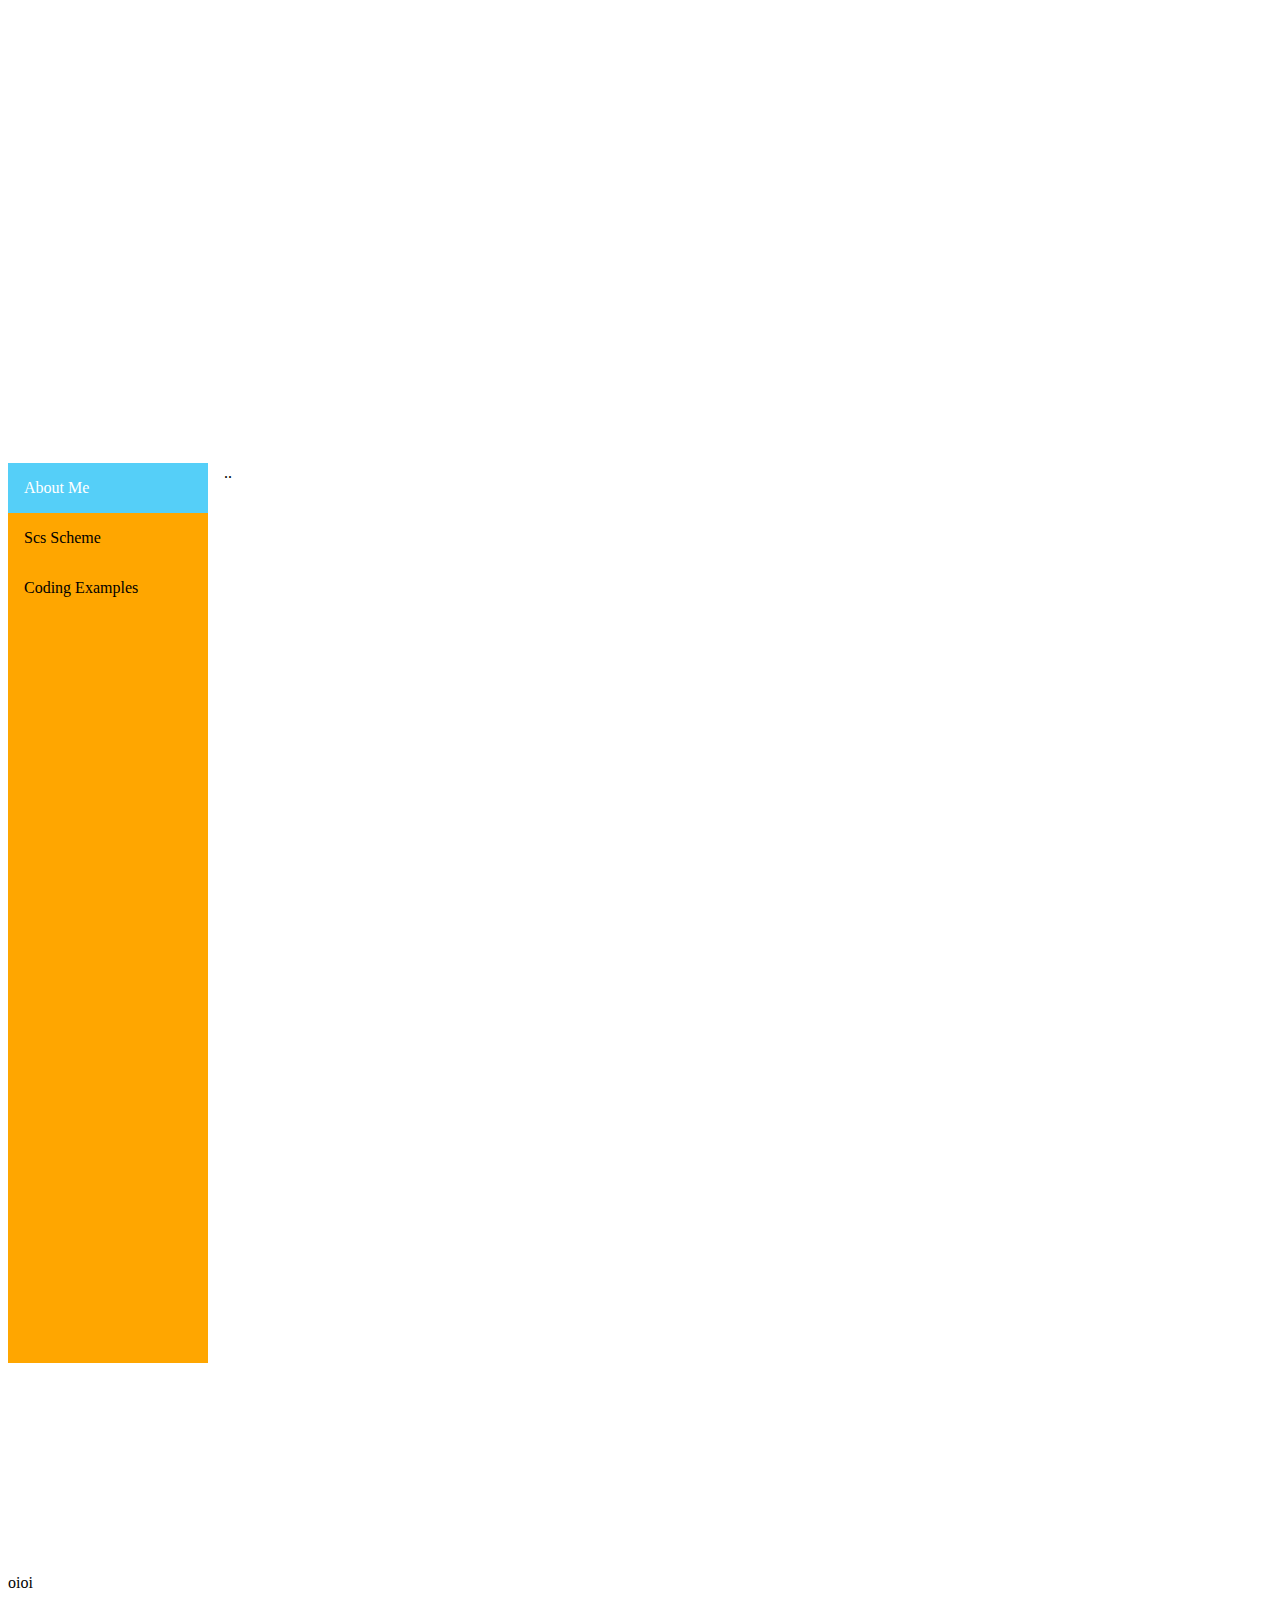
==== index.html @ 6bb73a6a "Porfolio" ====
<!DOCTYPE html>
<hmtl lang="en">
<head>
  <link rel="stylesheet" href="style.css">
  <meta charset="UTF-8">
<meta name="viewport" content="width=device-width, initial-scale=1">
<title>Joshua Harrop's Portfolio</title>
</head>
<body>
  <html>
    <style>
    body {
      background-image: url('img/MaxPixel.net-Abstract-Background-Abstract-Art-Abstract-4745652.jpg');
      background-repeat: no-repeat;
      background-attachment: fixed;
      BAckground-size: cover;
    }
    </style>
    </head>
    <body>
    
  
    </body>
    </html>
    
        
       
        
  
  <h1>JH<h1>
  <h2>Joshua Harrop</h2>  
  
  
    
    </h1>
    <div class="sidebar">
      <a class="active" href="#about-me.html">About Me</a>
      <a href="#scs-scheme.html">Scs Scheme</a>
      <a href="#about">Coding Examples</a>
    </div>
    
    <div class="content">
      ..
    </div>
   <section>
    <p>But you can call me Josh. I have always been interested in the intricasies of how websites operate and whats beneath the superfical look of a page. 
      Im finally starting to learn what I have always wanted and it is a new and interesting experience and i am finding it challenging and learning a lot.</p>     
    </section> 


oioi


</body>
<footer>








</footer>
---- style.css ----
sidebar {
    margin: 0;
    padding: 0;
    width: 200px;
    background-color: #f1f1f1;
    position: fixed;
    height: 100%;
    overflow: auto;
  }
  
  .sidebar a {
    display: block;
    color: black;
    padding: 16px;
    text-decoration: none;
  }
  
 
  h1{
font-size: 100px;
  }
  .sidebar {
    margin: 0;
    padding: 0;
    width: 200px;
    background-color:rgb(255, 166, 0);
    position: fixed;
    height: 100%;
    overflow: auto;
  }
  
  
  .sidebar a {
    display: block;
    color: black;
    padding: 16px;
    text-decoration: none;
  }
  
  
  .sidebar a.active {
    background-color: rgb(85, 207, 248);
    color: white;
  }
  
  
  .sidebar a:hover:not(.active) {
    background-color: #555;
    color: white;
  }
  
 
  div.content {
    margin-left: 200px;
    padding: 1px 16px;
    height: 1000px;
  }
  
  
  @media screen and (max-width: 700px) {
    .sidebar {
      width: 100%;
      height: auto;
      position: relative;
    }
    .sidebar a {float: left;}
    div.content {margin-left: 5rem;}
  }
  
  
  @media screen and (max-width: 400px) {
    .sidebar a {
      text-align: center;
      float: none;
    }
  }
  h1{
color: white;
text-align: left;
font-family: 'Franklin Gothic Medium', 'Arial Narrow', Arial, sans-serif;

  }
  h2{

    color: white;
    text-align: center;
    font-family: 'Franklin Gothic Medium', 'Arial Narrow', Arial, sans-serif;
    font-size: 100px;
    
  }
  
  p{
Color: white;
text-align: center;
font-family: 'Franklin Gothic Medium', 'Arial Narrow', Arial, sans-serif;
font-size: 20px;
margin-left: 300px;
  }
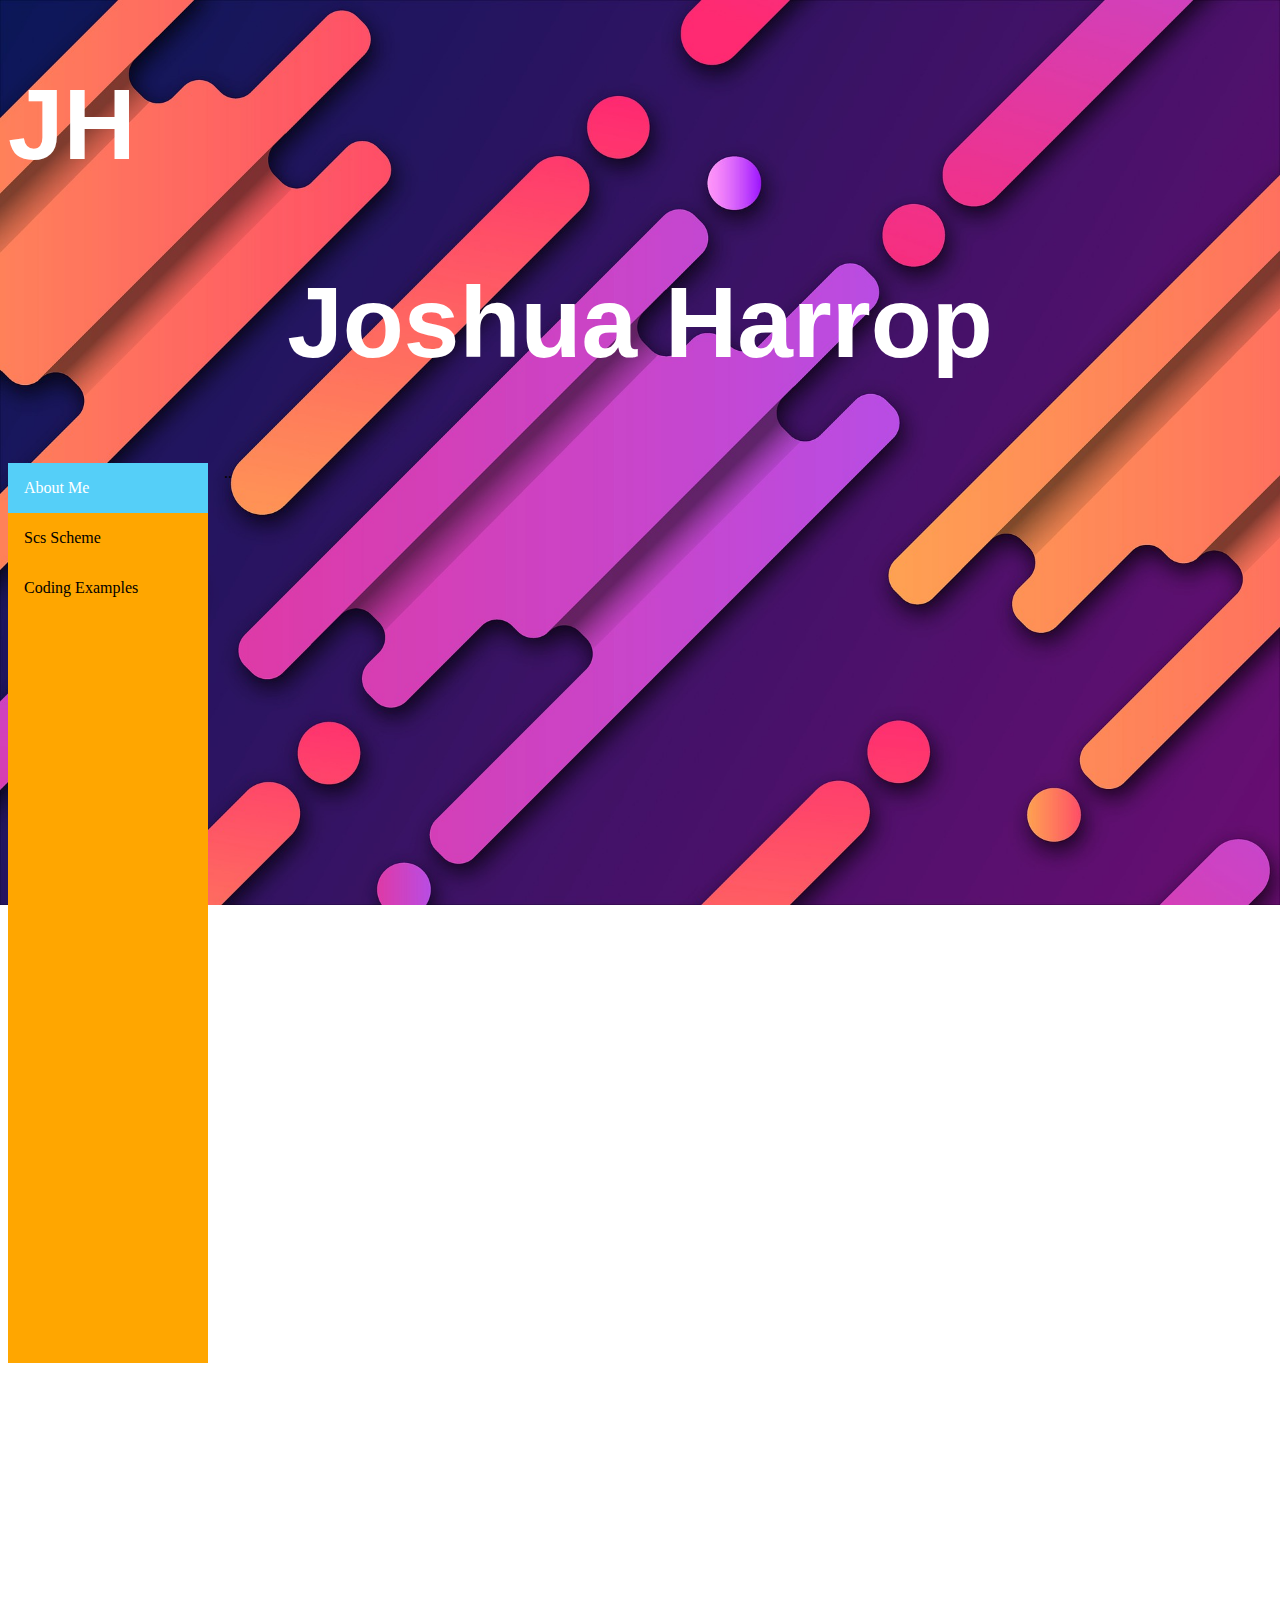
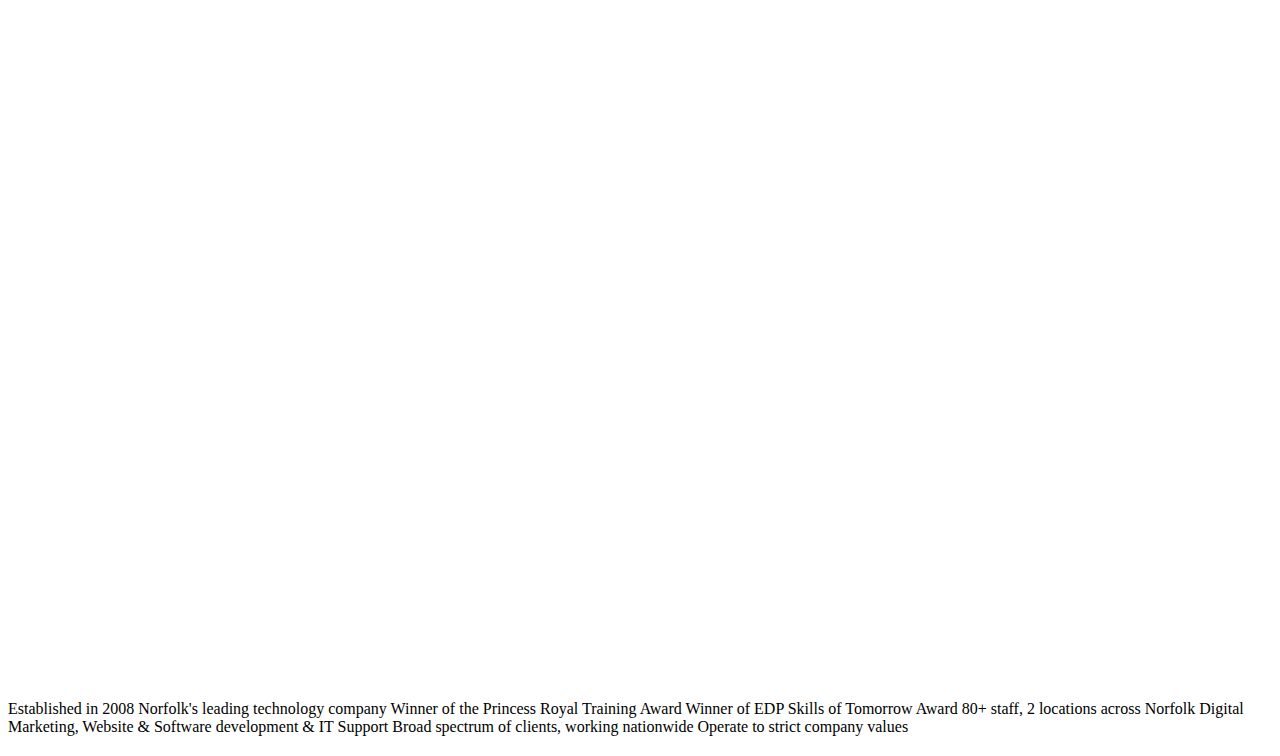
==== commit d72d6bf9: "add bacground image" ====
--- a/index.html
+++ b/index.html
@@ -47,8 +47,28 @@
       Im finally starting to learn what I have always wanted and it is a new and interesting experience and i am finding it challenging and learning a lot.</p>     
     </section> 
 
+    <h2>SCS-Scheme</h2>
 
-oioi
+    <p>The Scion Coalition Scheme is an intensive, specially tailored training program run by Netmatters in order to give willing candidates the opportunity to enter the industry as web developers. Under the supervision of senior web developers, scions generally aim to complete training within six to nine months. The course is intensive and therefore the level of learning achieved is extensive in a short space of time.
+
+      Treehouse
+      Treehouse is an online learning community, featuring videos covering a number of topics from basic HTML to C# programming, iOS development, data analysis, and more. By completing courses users can earn points, allowing them to track their progress and see how much they?ve covered in certain areas.
+      Total Score
+      teamtreehouse.com/xxxxx
+      
+     <h2>About Netmatters</h2>
+      Established in 2008
+      Norfolk's leading technology company
+      Winner of the Princess Royal Training Award
+      Winner of EDP Skills of Tomorrow Award
+      80+ staff, 2 locations across Norfolk
+      Digital Marketing, Website & Software development & IT Support
+      Broad spectrum of clients, working nationwide
+      Operate to strict company values
+  </p>
+
+
+
 
 
 </body>
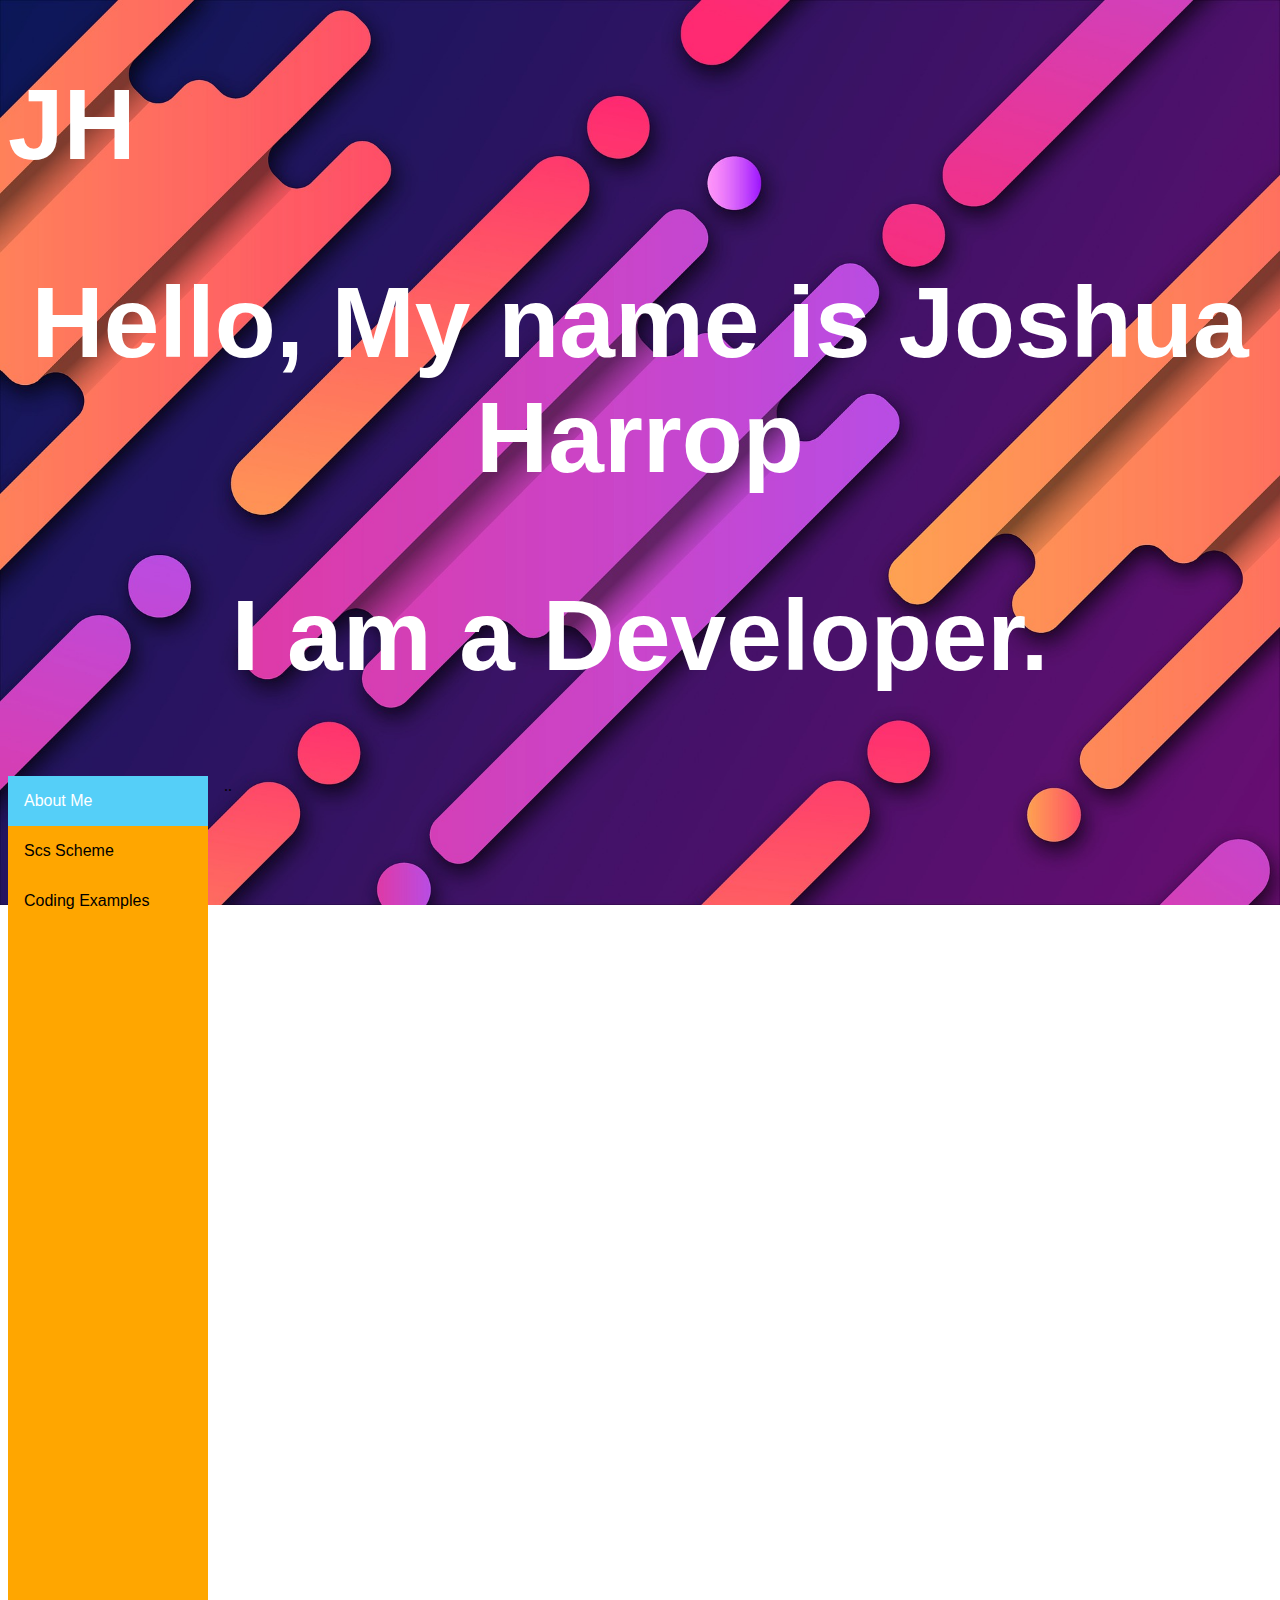
==== commit 67f62486: "add" ====
--- a/index.html
+++ b/index.html
@@ -28,7 +28,9 @@
         
   
   <h1>JH<h1>
-  <h2>Joshua Harrop</h2>  
+    <h2>Hello, My name is Joshua Harrop<h2> 
+
+  <h2>I am a Developer.</h2>
   
   
     
@@ -47,25 +49,39 @@
       Im finally starting to learn what I have always wanted and it is a new and interesting experience and i am finding it challenging and learning a lot.</p>     
     </section> 
 
+    <h2>Coding Examples</h2>
+
+    <P>Coming soon...</P>
+   
+  
+
+
+
+
+
+    
+    
+    
+    
     <h2>SCS-Scheme</h2>
 
-    <p>The Scion Coalition Scheme is an intensive, specially tailored training program run by Netmatters in order to give willing candidates the opportunity to enter the industry as web developers. Under the supervision of senior web developers, scions generally aim to complete training within six to nine months. The course is intensive and therefore the level of learning achieved is extensive in a short space of time.
+     <p>The Scion Coalition Scheme is an intensive, specially tailored training program run by Netmatters in order to give willing candidates the opportunity to enter the industry as web developers. Under the supervision of senior web developers, scions generally aim to complete training within six to nine months. The course is intensive and therefore the level of learning achieved is extensive in a short space of time.
 
-      Treehouse
-      Treehouse is an online learning community, featuring videos covering a number of topics from basic HTML to C# programming, iOS development, data analysis, and more. By completing courses users can earn points, allowing them to track their progress and see how much they?ve covered in certain areas.
-      Total Score
-      teamtreehouse.com/xxxxx
-      
-     <h2>About Netmatters</h2>
-      Established in 2008
-      Norfolk's leading technology company
-      Winner of the Princess Royal Training Award
-      Winner of EDP Skills of Tomorrow Award
-      80+ staff, 2 locations across Norfolk
-      Digital Marketing, Website & Software development & IT Support
-      Broad spectrum of clients, working nationwide
-      Operate to strict company values
-  </p>
+        Treehouse
+        Treehouse is an online learning community, featuring videos covering a number of topics from basic HTML to C# programming, iOS development, data analysis, and more. By completing courses users can earn points, allowing them to track their progress and see how much they?ve covered in certain areas.
+        Total Score
+        teamtreehouse.com/joshuaharrop2
+        
+       <h2>About Netmatters</h2>
+        <p>Established in 2008
+        Norfolk's leading technology company
+        Winner of the Princess Royal Training Award
+        Winner of EDP Skills of Tomorrow Award
+        80+ staff, 2 locations across Norfolk
+        Digital Marketing, Website & Software development & IT Support
+        Broad spectrum of clients, working nationwide
+        Operate to strict company values
+    </p>
 
 
 
--- a/style.css
+++ b/style.css
@@ -29,6 +29,7 @@
     position: fixed;
     height: 100%;
     overflow: auto;
+    font-family: 'Franklin Gothic Medium', 'Arial Narrow', Arial, sans-serif;
   }
   
   
@@ -97,6 +98,4 @@
 font-family: 'Franklin Gothic Medium', 'Arial Narrow', Arial, sans-serif;
 font-size: 20px;
 margin-left: 300px;
-  }
- 
-  +  }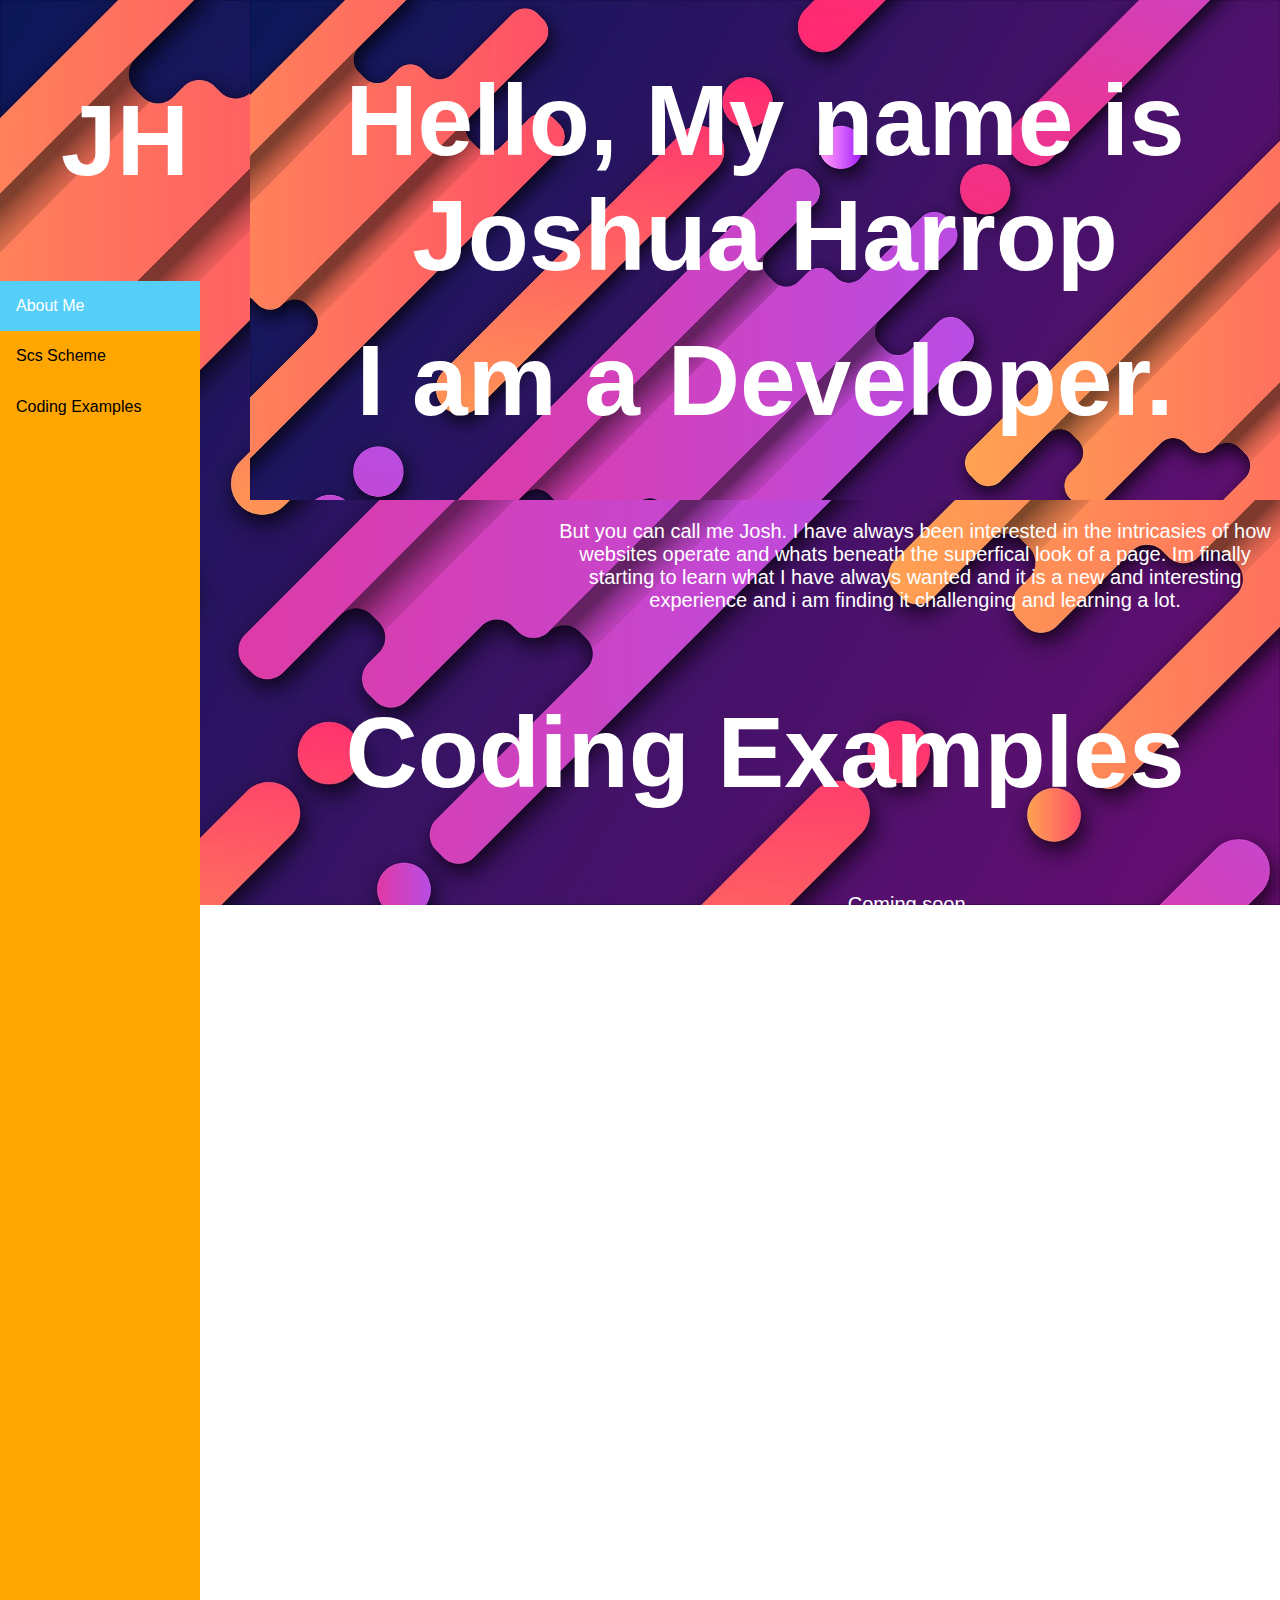
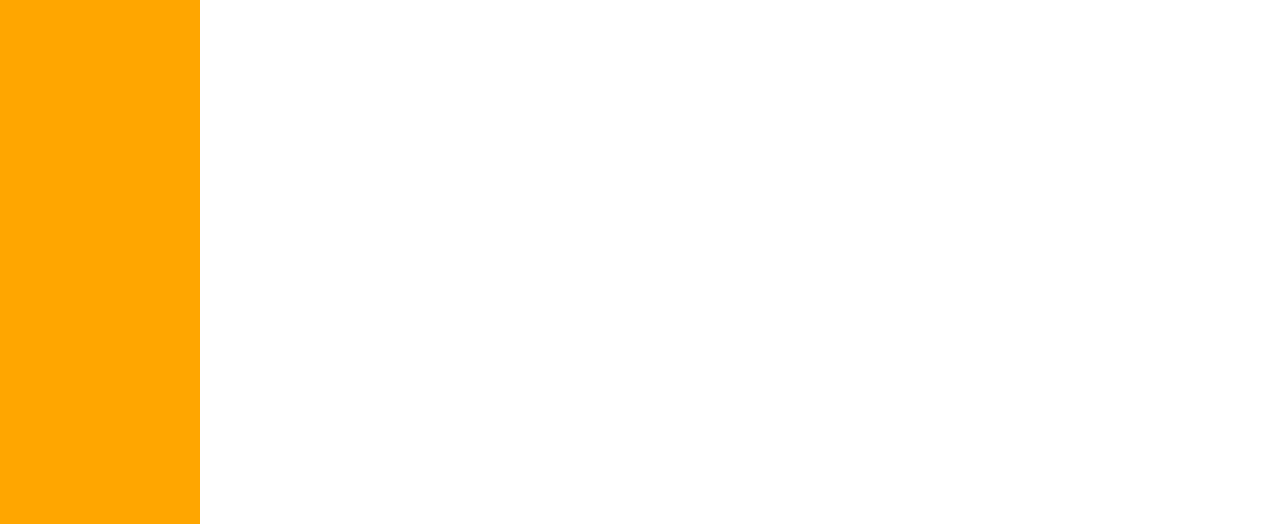
==== commit ef903db6: "Change" ====
--- a/index.html
+++ b/index.html
@@ -1,94 +1,55 @@
 <!DOCTYPE html>
-<hmtl lang="en">
+<html lang="en">
+
 <head>
-  <link rel="stylesheet" href="style.css">
-  <meta charset="UTF-8">
-<meta name="viewport" content="width=device-width, initial-scale=1">
-<title>Joshua Harrop's Portfolio</title>
+    <meta charset="UTF-8">
+    <meta http-equiv="X-UA-Compatible" content="IE=edge">
+    <meta name="viewport" content="width=device-width, initial-scale=1.0">
+    <title>Josh Harrop's Portfolio</title>
+    <link rel="stylesheet" href="normalise.css">
+    <link rel="stylesheet" href="style.css">
 </head>
+
 <body>
-  <html>
     <style>
-    body {
-      background-image: url('img/MaxPixel.net-Abstract-Background-Abstract-Art-Abstract-4745652.jpg');
-      background-repeat: no-repeat;
-      background-attachment: fixed;
-      BAckground-size: cover;
-    }
-    </style>
-    </head>
-    <body>
-    
-  
-    </body>
-    </html>
-    
-        
-       
-        
-  
-  <h1>JH<h1>
-    <h2>Hello, My name is Joshua Harrop<h2> 
+        body {
+          background-image: url('img/MaxPixel.net-Abstract-Background-Abstract-Art-Abstract-4745652.jpg');
+          background-repeat: no-repeat;
+          background-attachment: fixed;
+          background-size: cover;
+        }
+      </style>
+    <div class="nav">
+        <h2>JH</h2>
+        <div class="sidebar">
+            <a class="active" href="#about-me.html">About Me</a>
+            <a href="#scs-scheme.html">Scs Scheme</a>
+            <a href="#about">Coding Examples</a>
+        </div>
+    </div>
+    <div class="main">
+        <div class="banner">
+            <div class="container">
+                <div class="column">
+                    <h2>Hello, My name is Joshua Harrop</h2>
 
-  <h2>I am a Developer.</h2>
-  
-  
-    
-    </h1>
-    <div class="sidebar">
-      <a class="active" href="#about-me.html">About Me</a>
-      <a href="#scs-scheme.html">Scs Scheme</a>
-      <a href="#about">Coding Examples</a>
-    </div>
-    
-    <div class="content">
-      ..
-    </div>
-   <section>
-    <p>But you can call me Josh. I have always been interested in the intricasies of how websites operate and whats beneath the superfical look of a page. 
-      Im finally starting to learn what I have always wanted and it is a new and interesting experience and i am finding it challenging and learning a lot.</p>     
-    </section> 
+                    <h2>I am a Developer.</h2>
+                </div>
+            </div>
 
-    <h2>Coding Examples</h2>
+        </div>
 
-    <P>Coming soon...</P>
-   
-  
+        <section>
+            <p>But you can call me Josh. I have always been interested in the intricasies of how websites operate and
+                whats beneath the superfical look of a page.
+                Im finally starting to learn what I have always wanted and it is a new and interesting experience and i
+                am
+                finding it challenging and learning a lot.</p>
+        </section>
 
+        <h2>Coding Examples</h2>
 
-
-
-
-    
-    
-    
-    
-    <h2>SCS-Scheme</h2>
-
-     <p>The Scion Coalition Scheme is an intensive, specially tailored training program run by Netmatters in order to give willing candidates the opportunity to enter the industry as web developers. Under the supervision of senior web developers, scions generally aim to complete training within six to nine months. The course is intensive and therefore the level of learning achieved is extensive in a short space of time.
-
-        Treehouse
-        Treehouse is an online learning community, featuring videos covering a number of topics from basic HTML to C# programming, iOS development, data analysis, and more. By completing courses users can earn points, allowing them to track their progress and see how much they?ve covered in certain areas.
-        Total Score
-        teamtreehouse.com/joshuaharrop2
-        
-       <h2>About Netmatters</h2>
-        <p>Established in 2008
-        Norfolk's leading technology company
-        Winner of the Princess Royal Training Award
-        Winner of EDP Skills of Tomorrow Award
-        80+ staff, 2 locations across Norfolk
-        Digital Marketing, Website & Software development & IT Support
-        Broad spectrum of clients, working nationwide
-        Operate to strict company values
-    </p>
-
-
-
-
-
-</body>
-<footer>
+        <P>Coming soon...</P>
 
 
 
@@ -97,4 +58,36 @@
 
 
 
-</footer>
+
+
+
+        <h2>SCS-Scheme</h2>
+
+       <p> The Scion Coalition Scheme is an intensive, specially tailored training program run by Netmatters in order
+            to give willing candidates the opportunity to enter the industry as web developers. Under the supervision of
+            senior web developers, scions generally aim to complete training within six to nine months. The course is
+            intensive and therefore the level of learning achieved is extensive in a short space of time.
+
+            Treehouse
+            Treehouse is an online learning community, featuring videos covering a number of topics from basic HTML to
+            C# programming, iOS development, data analysis, and more. By completing courses users can earn points,
+            allowing them to track their progress and see how much they?ve covered in certain areas.
+            Total Score
+            teamtreehouse.com/joshuaharrop2</p>
+
+        <h2>About Netmatters</h2>
+        <p>Established in 2008
+            Norfolk's leading technology company
+            Winner of the Princess Royal Training Award
+            Winner of EDP Skills of Tomorrow Award
+            80+ staff, 2 locations across Norfolk
+            Digital Marketing, Website & Software development & IT Support
+            Broad spectrum of clients, working nationwide
+            Operate to strict company values
+        </p>
+    </div>
+
+
+</body>
+
+</html>--- a/normalise.css
+++ b/normalise.css
@@ -0,0 +1,349 @@
+/*! normalize.css v8.0.1 | MIT License | github.com/necolas/normalize.css */
+
+/* Document
+   ========================================================================== */
+
+/**
+ * 1. Correct the line height in all browsers.
+ * 2. Prevent adjustments of font size after orientation changes in iOS.
+ */
+
+ html {
+    line-height: 1.15; /* 1 */
+    -webkit-text-size-adjust: 100%; /* 2 */
+  }
+  
+  /* Sections
+     ========================================================================== */
+  
+  /**
+   * Remove the margin in all browsers.
+   */
+  
+  body {
+    margin: 0;
+  }
+  
+  /**
+   * Render the `main` element consistently in IE.
+   */
+  
+  main {
+    display: block;
+  }
+  
+  /**
+   * Correct the font size and margin on `h1` elements within `section` and
+   * `article` contexts in Chrome, Firefox, and Safari.
+   */
+  
+  h1 {
+    font-size: 2em;
+    margin: 0.67em 0;
+  }
+  
+  /* Grouping content
+     ========================================================================== */
+  
+  /**
+   * 1. Add the correct box sizing in Firefox.
+   * 2. Show the overflow in Edge and IE.
+   */
+  
+  hr {
+    box-sizing: content-box; /* 1 */
+    height: 0; /* 1 */
+    overflow: visible; /* 2 */
+  }
+  
+  /**
+   * 1. Correct the inheritance and scaling of font size in all browsers.
+   * 2. Correct the odd `em` font sizing in all browsers.
+   */
+  
+  pre {
+    font-family: monospace, monospace; /* 1 */
+    font-size: 1em; /* 2 */
+  }
+  
+  /* Text-level semantics
+     ========================================================================== */
+  
+  /**
+   * Remove the gray background on active links in IE 10.
+   */
+  
+  a {
+    background-color: transparent;
+  }
+  
+  /**
+   * 1. Remove the bottom border in Chrome 57-
+   * 2. Add the correct text decoration in Chrome, Edge, IE, Opera, and Safari.
+   */
+  
+  abbr[title] {
+    border-bottom: none; /* 1 */
+    text-decoration: underline; /* 2 */
+    text-decoration: underline dotted; /* 2 */
+  }
+  
+  /**
+   * Add the correct font weight in Chrome, Edge, and Safari.
+   */
+  
+  b,
+  strong {
+    font-weight: bolder;
+  }
+  
+  /**
+   * 1. Correct the inheritance and scaling of font size in all browsers.
+   * 2. Correct the odd `em` font sizing in all browsers.
+   */
+  
+  code,
+  kbd,
+  samp {
+    font-family: monospace, monospace; /* 1 */
+    font-size: 1em; /* 2 */
+  }
+  
+  /**
+   * Add the correct font size in all browsers.
+   */
+  
+  small {
+    font-size: 80%;
+  }
+  
+  /**
+   * Prevent `sub` and `sup` elements from affecting the line height in
+   * all browsers.
+   */
+  
+  sub,
+  sup {
+    font-size: 75%;
+    line-height: 0;
+    position: relative;
+    vertical-align: baseline;
+  }
+  
+  sub {
+    bottom: -0.25em;
+  }
+  
+  sup {
+    top: -0.5em;
+  }
+  
+  /* Embedded content
+     ========================================================================== */
+  
+  /**
+   * Remove the border on images inside links in IE 10.
+   */
+  
+  img {
+    border-style: none;
+  }
+  
+  /* Forms
+     ========================================================================== */
+  
+  /**
+   * 1. Change the font styles in all browsers.
+   * 2. Remove the margin in Firefox and Safari.
+   */
+  
+  button,
+  input,
+  optgroup,
+  select,
+  textarea {
+    font-family: inherit; /* 1 */
+    font-size: 100%; /* 1 */
+    line-height: 1.15; /* 1 */
+    margin: 0; /* 2 */
+  }
+  
+  /**
+   * Show the overflow in IE.
+   * 1. Show the overflow in Edge.
+   */
+  
+  button,
+  input { /* 1 */
+    overflow: visible;
+  }
+  
+  /**
+   * Remove the inheritance of text transform in Edge, Firefox, and IE.
+   * 1. Remove the inheritance of text transform in Firefox.
+   */
+  
+  button,
+  select { /* 1 */
+    text-transform: none;
+  }
+  
+  /**
+   * Correct the inability to style clickable types in iOS and Safari.
+   */
+  
+  button,
+  [type="button"],
+  [type="reset"],
+  [type="submit"] {
+    -webkit-appearance: button;
+  }
+  
+  /**
+   * Remove the inner border and padding in Firefox.
+   */
+  
+  button::-moz-focus-inner,
+  [type="button"]::-moz-focus-inner,
+  [type="reset"]::-moz-focus-inner,
+  [type="submit"]::-moz-focus-inner {
+    border-style: none;
+    padding: 0;
+  }
+  
+  /**
+   * Restore the focus styles unset by the previous rule.
+   */
+  
+  button:-moz-focusring,
+  [type="button"]:-moz-focusring,
+  [type="reset"]:-moz-focusring,
+  [type="submit"]:-moz-focusring {
+    outline: 1px dotted ButtonText;
+  }
+  
+  /**
+   * Correct the padding in Firefox.
+   */
+  
+  fieldset {
+    padding: 0.35em 0.75em 0.625em;
+  }
+  
+  /**
+   * 1. Correct the text wrapping in Edge and IE.
+   * 2. Correct the color inheritance from `fieldset` elements in IE.
+   * 3. Remove the padding so developers are not caught out when they zero out
+   *    `fieldset` elements in all browsers.
+   */
+  
+  legend {
+    box-sizing: border-box; /* 1 */
+    color: inherit; /* 2 */
+    display: table; /* 1 */
+    max-width: 100%; /* 1 */
+    padding: 0; /* 3 */
+    white-space: normal; /* 1 */
+  }
+  
+  /**
+   * Add the correct vertical alignment in Chrome, Firefox, and Opera.
+   */
+  
+  progress {
+    vertical-align: baseline;
+  }
+  
+  /**
+   * Remove the default vertical scrollbar in IE 10+.
+   */
+  
+  textarea {
+    overflow: auto;
+  }
+  
+  /**
+   * 1. Add the correct box sizing in IE 10.
+   * 2. Remove the padding in IE 10.
+   */
+  
+  [type="checkbox"],
+  [type="radio"] {
+    box-sizing: border-box; /* 1 */
+    padding: 0; /* 2 */
+  }
+  
+  /**
+   * Correct the cursor style of increment and decrement buttons in Chrome.
+   */
+  
+  [type="number"]::-webkit-inner-spin-button,
+  [type="number"]::-webkit-outer-spin-button {
+    height: auto;
+  }
+  
+  /**
+   * 1. Correct the odd appearance in Chrome and Safari.
+   * 2. Correct the outline style in Safari.
+   */
+  
+  [type="search"] {
+    -webkit-appearance: textfield; /* 1 */
+    outline-offset: -2px; /* 2 */
+  }
+  
+  /**
+   * Remove the inner padding in Chrome and Safari on macOS.
+   */
+  
+  [type="search"]::-webkit-search-decoration {
+    -webkit-appearance: none;
+  }
+  
+  /**
+   * 1. Correct the inability to style clickable types in iOS and Safari.
+   * 2. Change font properties to `inherit` in Safari.
+   */
+  
+  ::-webkit-file-upload-button {
+    -webkit-appearance: button; /* 1 */
+    font: inherit; /* 2 */
+  }
+  
+  /* Interactive
+     ========================================================================== */
+  
+  /*
+   * Add the correct display in Edge, IE 10+, and Firefox.
+   */
+  
+  details {
+    display: block;
+  }
+  
+  /*
+   * Add the correct display in all browsers.
+   */
+  
+  summary {
+    display: list-item;
+  }
+  
+  /* Misc
+     ========================================================================== */
+  
+  /**
+   * Add the correct display in IE 10+.
+   */
+  
+  template {
+    display: none;
+  }
+  
+  /**
+   * Add the correct display in IE 10.
+   */
+  
+  [hidden] {
+    display: none;
+  }--- a/style.css
+++ b/style.css
@@ -1,11 +1,10 @@
 
 
-sidebar {
+.sidebar {
     margin: 0;
     padding: 0;
     width: 200px;
     background-color: #f1f1f1;
-    position: fixed;
     height: 100%;
     overflow: auto;
   }
@@ -26,7 +25,6 @@
     padding: 0;
     width: 200px;
     background-color:rgb(255, 166, 0);
-    position: fixed;
     height: 100%;
     overflow: auto;
     font-family: 'Franklin Gothic Medium', 'Arial Narrow', Arial, sans-serif;
@@ -98,4 +96,59 @@
 font-family: 'Franklin Gothic Medium', 'Arial Narrow', Arial, sans-serif;
 font-size: 20px;
 margin-left: 300px;
+  }
+  .container{
+    max-width: 95%;
+    margin: 0 auto;
+
+  }
+  .banner .column{
+    display: flex;
+    justify-content: center;
+    align-items: center;
+
+
+  }
+
+  body .nav{
+    width: 250px;
+
+  }
+  body{
+  display: flex;  
+  }
+  .container{
+    max-width: 95%;
+    margin: 0 auto;
+
+  }
+  .banner .column{
+    display: flex;
+    justify-content: center;
+    align-items: center;
+    height: 500px;
+    flex-direction: column;
+    gap: 30px;
+  }
+
+  body .nav{
+    width: 250px;
+
+  }
+  body{
+  display: flex;  
+  }
+  body .main{
+    width: calc(100% - 250px);
+
+  }
+  .banner{
+    background-image: url("img/MaxPixel.net-Abstract-Background-Abstract-Art-Abstract-4745652.jpg");
+    background-size: cover;
+
+
+
+  }
+  .banner .column h2{
+    margin: 0;
   }